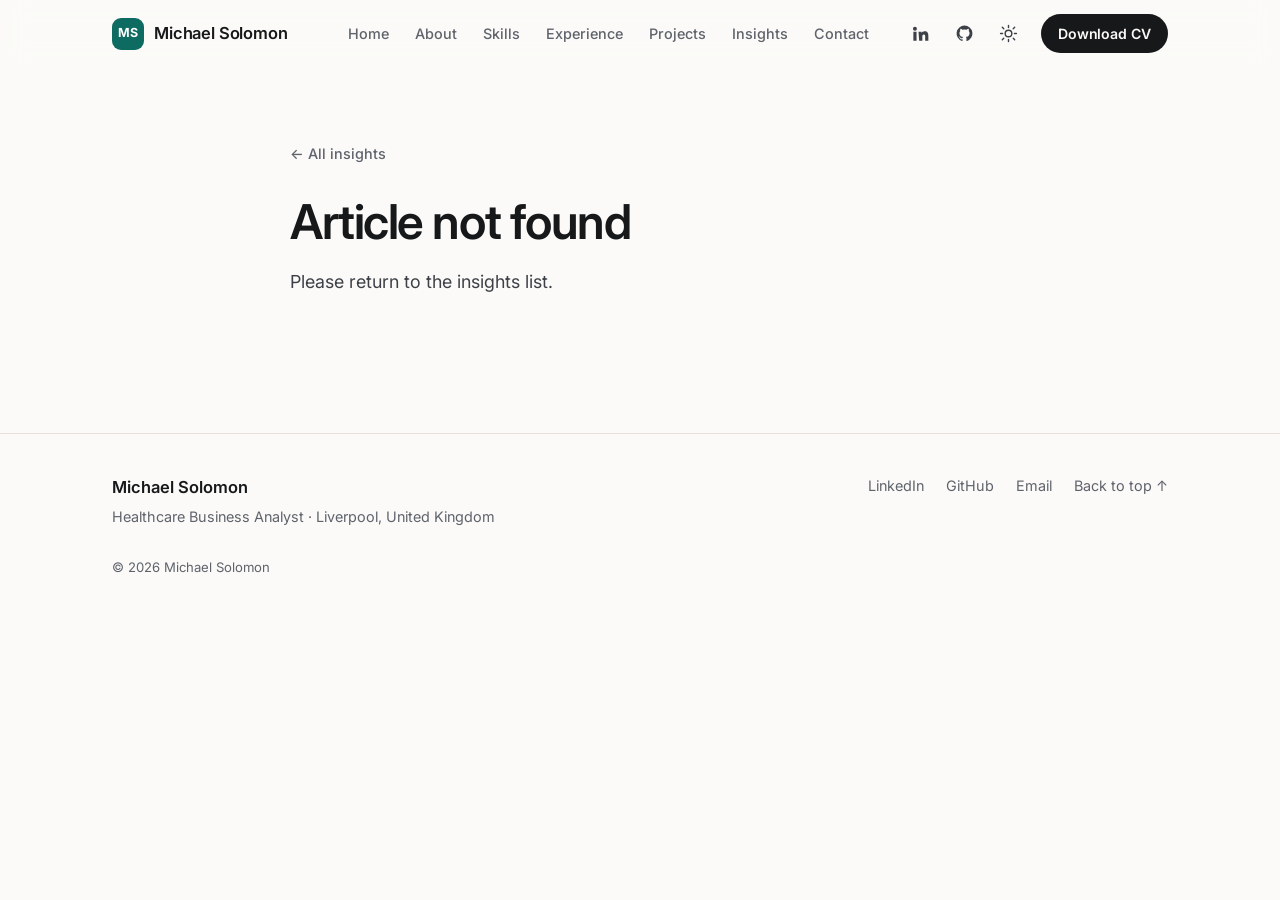
==== insights/article.html @ 5a377eea "Add files via upload" ====
<!DOCTYPE html>
<html lang="en-GB">
<head>
  <meta charset="UTF-8">
  <meta name="viewport" content="width=device-width, initial-scale=1">
  <title>Insights — Michael Solomon</title>
  <meta name="description" content="Healthcare business analysis insights by Michael Solomon.">
  <meta name="author" content="Michael Solomon">
  <link rel="icon" href="../favicon.ico" sizes="any">
  <link rel="icon" href="../assets/images/favicon.svg" type="image/svg+xml">
  <link rel="apple-touch-icon" href="../assets/images/apple-touch-icon.png">
  <meta name="theme-color" content="#fbfaf8" media="(prefers-color-scheme: light)">
  <meta name="theme-color" content="#0e1012" media="(prefers-color-scheme: dark)">
  <script>try{var t=localStorage.getItem('theme');if(t)document.documentElement.setAttribute('data-theme',t);}catch(e){}</script>
  <link rel="preconnect" href="https://fonts.googleapis.com">
  <link rel="preconnect" href="https://fonts.gstatic.com" crossorigin>
  <link href="https://fonts.googleapis.com/css2?family=Inter:wght@400;500;600;700&family=Instrument+Serif:ital@0;1&display=swap" rel="stylesheet">
  <link rel="stylesheet" href="../assets/css/style.css">
</head>
<body data-root="../" data-page="article">
  <a class="skip-link" href="#main">Skip to content</a>
  <header class="site-header" id="top">
    <div class="container nav-wrap">
      <a class="brand" href="../index.html" aria-label="Michael Solomon — home">
        <span class="brand-mark" aria-hidden="true">MS</span>
        <span class="brand-name" data-field="name">Michael Solomon</span>
      </a>

      <nav class="nav" id="site-nav" aria-label="Main">
        <ul class="nav-links">
          <li><a href="../index.html">Home</a></li>
          <li><a href="../index.html#about">About</a></li>
          <li><a href="../index.html#skills">Skills</a></li>
          <li><a href="../index.html#experience">Experience</a></li>
          <li><a href="../index.html#projects">Projects</a></li>
          <li><a href="../index.html#insights">Insights</a></li>
          <li><a href="../index.html#contact">Contact</a></li>
        </ul>
        <div class="nav-mobile-extra">
          <a class="btn btn-primary btn-block" data-href="resume" download>Download CV</a>
          <div class="social-row">
            <a data-href="linkedin" target="_blank" rel="noopener">LinkedIn</a>
            <a data-href="github" target="_blank" rel="noopener">GitHub</a>
          </div>
        </div>
      </nav>

      <div class="nav-actions">
        <a class="icon-btn hide-sm" data-href="linkedin" target="_blank" rel="noopener" aria-label="LinkedIn profile">
          <svg viewBox="0 0 24 24" aria-hidden="true"><path d="M4.98 3.5a2.5 2.5 0 1 1 0 5 2.5 2.5 0 0 1 0-5zM3 9.75h4V21H3zM9.5 9.75h3.8v1.6h.05c.53-1 1.84-2.05 3.78-2.05 4.04 0 4.79 2.66 4.79 6.12V21h-4v-5.02c0-1.2-.02-2.74-1.67-2.74-1.67 0-1.93 1.3-1.93 2.65V21h-4z"/></svg>
        </a>
        <a class="icon-btn hide-sm" data-href="github" target="_blank" rel="noopener" aria-label="GitHub profile">
          <svg viewBox="0 0 24 24" aria-hidden="true"><path d="M12 2a10 10 0 0 0-3.16 19.49c.5.09.68-.22.68-.48v-1.7c-2.78.6-3.37-1.34-3.37-1.34-.45-1.16-1.11-1.47-1.11-1.47-.91-.62.07-.6.07-.6 1 .07 1.53 1.03 1.53 1.03.9 1.52 2.34 1.08 2.91.83.09-.65.35-1.08.63-1.33-2.22-.25-4.55-1.11-4.55-4.94 0-1.09.39-1.98 1.03-2.68-.1-.25-.45-1.27.1-2.65 0 0 .84-.27 2.75 1.02a9.56 9.56 0 0 1 5 0c1.91-1.29 2.75-1.02 2.75-1.02.55 1.38.2 2.4.1 2.65.64.7 1.03 1.59 1.03 2.68 0 3.84-2.34 4.68-4.57 4.93.36.31.68.92.68 1.85v2.74c0 .27.18.58.69.48A10 10 0 0 0 12 2z"/></svg>
        </a>
        <button class="icon-btn" id="theme-toggle" type="button" aria-label="Switch colour theme">
          <svg class="i-sun" viewBox="0 0 24 24" aria-hidden="true"><circle cx="12" cy="12" r="4.2"/><path d="M12 2v2.5M12 19.5V22M4.2 4.2l1.8 1.8M18 18l1.8 1.8M2 12h2.5M19.5 12H22M4.2 19.8 6 18M18 6l1.8-1.8"/></svg>
          <svg class="i-moon" viewBox="0 0 24 24" aria-hidden="true"><path d="M20.5 14.5A8.5 8.5 0 0 1 9.5 3.5a8.5 8.5 0 1 0 11 11z"/></svg>
        </button>
        <a class="btn btn-primary btn-sm hide-sm" data-href="resume" download data-field="resumeButtonText">Download CV</a>
        <button class="icon-btn menu-btn" id="menu-toggle" type="button" aria-label="Open menu" aria-expanded="false" aria-controls="site-nav">
          <span></span><span></span>
        </button>
      </div>
    </div>
  </header>

  <main id="main">
    <div class="container"><article class="article" id="article"><p style="padding:80px 0">Loading article…</p></article></div>
  </main>

  <footer class="site-footer">
    <div class="container footer-wrap">
      <div>
        <p class="footer-name" data-field="name">Michael Solomon</p>
        <p class="footer-meta"><span data-field="footerTitle">Healthcare Business Analyst</span> · <span data-field="location"></span></p>
      </div>
      <ul class="footer-links">
        <li><a data-href="linkedin" target="_blank" rel="noopener">LinkedIn</a></li>
        <li><a data-href="github" target="_blank" rel="noopener">GitHub</a></li>
        <li><a data-href="emailLink">Email</a></li>
        <li><a href="#top">Back to top ↑</a></li>
      </ul>
    </div>
    <div class="container"><p class="copyright">© <span id="year">2026</span> <span data-field="name">Michael Solomon</span></p></div>
  </footer>

  <script src="../assets/js/data.js"></script>
  <script src="../assets/js/articles.js"></script>
  <script src="../assets/js/script.js"></script>
</body>
</html>
---- assets/css/style.css ----
/* ==========================================================================
   STYLES — Michael Solomon Portfolio
   --------------------------------------------------------------------------
   COLOURS:  edit the variables in ":root" (light) and the dark blocks below.
   FONTS:    edit --font-sans and --font-serif (and the Google Fonts link in
             each HTML file's <head>).
   ========================================================================== */

/* ---------------------------------------------------------------- TOKENS */
:root {
  --font-sans: "Inter", system-ui, -apple-system, "Segoe UI", Roboto, Arial, sans-serif;
  --font-serif: "Instrument Serif", Georgia, "Times New Roman", serif;

  --bg: #fbfaf8;
  --bg-alt: #f4f2ee;
  --surface: #ffffff;
  --surface-2: #f1efea;
  --text: #17181a;
  --text-2: #3d4046;
  --muted: #5f636b;
  --border: #e6e2db;
  --border-strong: #d4cfc6;
  --accent: #0e6b62;
  --accent-hover: #0a564f;
  --accent-soft: #e2efec;
  --accent-ink: #ffffff;
  --success: #1f7a4d;
  --danger: #b42318;
  --shadow-sm: 0 1px 2px rgba(20, 20, 20, .04), 0 1px 3px rgba(20, 20, 20, .04);
  --shadow-md: 0 8px 24px -10px rgba(20, 30, 30, .16);
  --img-filter: none;

  --radius: 14px;
  --radius-sm: 9px;
  --container: 1120px;
  --header-h: 68px;
  --ease: cubic-bezier(.2, .7, .2, 1);
  color-scheme: light;
}

@media (prefers-color-scheme: dark) {
  :root:not([data-theme="light"]) {
    --bg: #0e1012; --bg-alt: #121518; --surface: #16191c; --surface-2: #1c2024;
    --text: #ecebe8; --text-2: #c9c8c4; --muted: #9a9ea6;
    --border: #262a2f; --border-strong: #343940;
    --accent: #5fb8ac; --accent-hover: #7cc9be; --accent-soft: #15302d; --accent-ink: #0b1514;
    --success: #4fbf86; --danger: #f2877d;
    --shadow-sm: none; --shadow-md: 0 10px 30px -12px rgba(0, 0, 0, .6);
    --img-filter: brightness(.86) saturate(.9);
    color-scheme: dark;
  }
}
:root[data-theme="dark"] {
  --bg: #0e1012; --bg-alt: #121518; --surface: #16191c; --surface-2: #1c2024;
  --text: #ecebe8; --text-2: #c9c8c4; --muted: #9a9ea6;
  --border: #262a2f; --border-strong: #343940;
  --accent: #5fb8ac; --accent-hover: #7cc9be; --accent-soft: #15302d; --accent-ink: #0b1514;
  --success: #4fbf86; --danger: #f2877d;
  --shadow-sm: none; --shadow-md: 0 10px 30px -12px rgba(0, 0, 0, .6);
  --img-filter: brightness(.86) saturate(.9);
  color-scheme: dark;
}

/* ---------------------------------------------------------------- BASE */
*, *::before, *::after { box-sizing: border-box; }
html { scroll-behavior: smooth; scroll-padding-top: calc(var(--header-h) + 12px); -webkit-text-size-adjust: 100%; }
body {
  margin: 0; background: var(--bg); color: var(--text);
  font-family: var(--font-sans); font-size: 16.5px; line-height: 1.65;
  -webkit-font-smoothing: antialiased; text-rendering: optimizeLegibility;
  overflow-x: hidden;
  transition: background-color .3s var(--ease), color .3s var(--ease);
}
img, svg { display: block; max-width: 100%; }
a { color: inherit; text-decoration: none; }
p { margin: 0 0 1em; }
h1, h2, h3, h4 { margin: 0; line-height: 1.15; letter-spacing: -0.02em; font-weight: 600; }
ul, ol { margin: 0; padding: 0; list-style: none; }
button { font: inherit; color: inherit; }
::selection { background: var(--accent-soft); color: var(--text); }

:focus-visible { outline: 2px solid var(--accent); outline-offset: 3px; border-radius: 6px; }

.container { width: 100%; max-width: var(--container); margin-inline: auto; padding-inline: clamp(16px, 4vw, 32px); }
.skip-link { position: absolute; left: 12px; top: -60px; z-index: 200; background: var(--accent); color: var(--accent-ink); padding: 10px 16px; border-radius: 8px; font-weight: 600; transition: top .2s; }
.skip-link:focus { top: 12px; }
.noscript { text-align: center; padding: 16px; }

/* ---------------------------------------------------------------- BUTTONS */
.btn {
  display: inline-flex; align-items: center; justify-content: center; gap: 8px;
  min-height: 44px; padding: 10px 20px; border-radius: 999px;
  font-weight: 600; font-size: .95rem; letter-spacing: -0.005em;
  border: 1px solid transparent; cursor: pointer;
  transition: background-color .2s var(--ease), border-color .2s var(--ease), color .2s, transform .2s var(--ease);
}
.btn svg { width: 17px; height: 17px; fill: none; stroke: currentColor; stroke-width: 2; stroke-linecap: round; stroke-linejoin: round; }
.btn-primary { background: var(--text); color: var(--bg); }
.btn-primary:hover { background: var(--accent); color: var(--accent-ink); }
.btn-ghost { background: transparent; border-color: var(--border-strong); color: var(--text); }
.btn-ghost:hover { border-color: var(--text); }
.btn-sm { min-height: 38px; padding: 7px 16px; font-size: .88rem; }
.btn-block { width: 100%; }
.btn:active { transform: translateY(1px); }
.btn[aria-disabled="true"] { opacity: .55; pointer-events: none; }

.icon-btn {
  width: 40px; height: 40px; display: inline-grid; place-items: center;
  border-radius: 999px; border: 1px solid transparent; background: transparent; cursor: pointer; color: var(--text-2);
  transition: background-color .2s, color .2s, border-color .2s;
}
.icon-btn:hover { background: var(--surface-2); color: var(--text); }
.icon-btn svg { width: 19px; height: 19px; fill: currentColor; }
#theme-toggle svg { fill: none; stroke: currentColor; stroke-width: 1.8; stroke-linecap: round; }
.i-moon { display: none !important; }
:root[data-theme="dark"] .i-sun { display: none !important; }
:root[data-theme="dark"] .i-moon { display: block !important; }
@media (prefers-color-scheme: dark) {
  :root:not([data-theme="light"]) .i-sun { display: none !important; }
  :root:not([data-theme="light"]) .i-moon { display: block !important; }
}

/* ---------------------------------------------------------------- HEADER */
.site-header {
  position: sticky; top: 0; z-index: 100; height: var(--header-h);
  background: color-mix(in srgb, var(--bg) 82%, transparent);
  backdrop-filter: saturate(160%) blur(12px); -webkit-backdrop-filter: saturate(160%) blur(12px);
  border-bottom: 1px solid transparent;
  transition: border-color .3s, background-color .3s;
}
.site-header.scrolled { border-bottom-color: var(--border); }
.nav-wrap { height: 100%; display: flex; align-items: center; gap: 20px; }
.brand { display: inline-flex; align-items: center; gap: 10px; font-weight: 600; letter-spacing: -0.01em; flex-shrink: 0; }
.brand-mark {
  width: 32px; height: 32px; display: grid; place-items: center; border-radius: 9px;
  background: var(--accent); color: var(--accent-ink); font-size: .78rem; font-weight: 700; letter-spacing: .02em;
}
.nav { margin-left: auto; }
.nav-links { display: flex; gap: 2px; }
.nav-links a {
  display: block; padding: 7px 12px; border-radius: 999px; font-size: .9rem; color: var(--muted); font-weight: 500;
  transition: color .2s, background-color .2s;
}
.nav-links a:hover { color: var(--text); }
.nav-links a.active { color: var(--text); background: var(--surface-2); }
.nav-actions { display: flex; align-items: center; gap: 4px; }
.nav-actions .btn { margin-left: 8px; }
.nav-mobile-extra { display: none; }
.menu-btn { display: none; position: relative; }
.menu-btn span { position: absolute; left: 11px; right: 11px; height: 1.7px; background: currentColor; border-radius: 2px; transition: transform .25s var(--ease), top .25s var(--ease); }
.menu-btn span:first-child { top: 15px; }
.menu-btn span:last-child { top: 23px; }
.menu-open .menu-btn span:first-child { top: 19px; transform: rotate(45deg); }
.menu-open .menu-btn span:last-child { top: 19px; transform: rotate(-45deg); }

@media (max-width: 1040px) { .hide-sm { display: none !important; } }
@media (max-width: 900px) {
  .menu-btn { display: inline-grid; }
  .nav {
    position: fixed; inset: var(--header-h) 0 auto 0; margin: 0;
    background: var(--bg); border-bottom: 1px solid var(--border);
    padding: 12px clamp(16px, 4vw, 32px) 24px;
    max-height: calc(100dvh - var(--header-h)); overflow-y: auto;
    opacity: 0; visibility: hidden; transform: translateY(-8px);
    transition: opacity .25s var(--ease), transform .25s var(--ease), visibility .25s;
  }
  .menu-open .nav { opacity: 1; visibility: visible; transform: none; }
  .nav-links { flex-direction: column; gap: 0; }
  .nav-links a { padding: 13px 4px; font-size: 1.05rem; border-radius: 0; border-bottom: 1px solid var(--border); color: var(--text); }
  .nav-links a.active { background: none; color: var(--accent); }
  .nav-mobile-extra { display: block; margin-top: 20px; }
  .nav-mobile-extra .social-row { display: flex; gap: 20px; justify-content: center; margin-top: 16px; color: var(--muted); font-size: .95rem; }
  .nav-actions { margin-left: auto; }
  .nav { margin-left: 0; }
}
@media (max-width: 380px) { .brand-name { display: none; } }

/* ---------------------------------------------------------------- HERO */
.hero { padding: clamp(40px, 7vw, 88px) 0 clamp(40px, 6vw, 72px); }
.hero-grid { display: grid; grid-template-columns: 1.25fr .9fr; gap: clamp(32px, 6vw, 80px); align-items: center; }
.eyebrow {
  display: inline-flex; align-items: center; gap: 8px; margin-bottom: 22px;
  padding: 5px 12px 5px 10px; border: 1px solid var(--border); border-radius: 999px;
  font-size: .82rem; color: var(--muted); background: var(--surface);
}
.eyebrow .dot { width: 7px; height: 7px; border-radius: 50%; background: var(--accent); box-shadow: 0 0 0 3px var(--accent-soft); }
.hero-name { font-size: clamp(2.6rem, 6.4vw, 4.6rem); letter-spacing: -0.035em; font-weight: 600; line-height: 1.02; }
.hero-aka { margin: 10px 0 0; color: var(--muted); font-size: .92rem; }
.hero-title { margin: 18px 0 0; color: var(--text-2); font-weight: 500; font-size: clamp(1rem, 1.6vw, 1.12rem); max-width: 34em; }
.hero-tagline {
  margin: 26px 0 0; font-family: var(--font-serif); font-style: italic; font-weight: 400;
  font-size: clamp(1.75rem, 3.4vw, 2.5rem); line-height: 1.15; letter-spacing: -0.01em; color: var(--accent);
}
.hero-intro { margin: 16px 0 0; color: var(--muted); max-width: 34em; }
.hero-cta { display: flex; flex-wrap: wrap; gap: 12px; margin-top: 30px; }
.hero-links { display: flex; flex-wrap: wrap; gap: 6px 22px; margin-top: 26px; font-size: .9rem; color: var(--muted); }
.hero-links a { border-bottom: 1px solid transparent; transition: color .2s, border-color .2s; overflow-wrap: anywhere; }
.hero-links a:hover { color: var(--text); border-color: var(--border-strong); }

.hero-portrait { margin: 0; position: relative; }
.portrait-frame {
  aspect-ratio: 4 / 5; border-radius: 22px; overflow: hidden; background: var(--surface-2);
  border: 1px solid var(--border); box-shadow: var(--shadow-md);
}
.portrait-frame img { width: 100%; height: 100%; object-fit: cover; filter: var(--img-filter); }
.hero-stats {
  margin: -36px 16px 0; position: relative; display: grid; grid-template-columns: repeat(3, 1fr);
  background: var(--surface); border: 1px solid var(--border); border-radius: var(--radius); box-shadow: var(--shadow-md);
}
.hero-stats div { padding: 14px 12px; text-align: center; }
.hero-stats div + div { border-left: 1px solid var(--border); }
.hero-stats dt { font-size: 1.35rem; font-weight: 600; letter-spacing: -0.02em; }
.hero-stats dd { margin: 2px 0 0; font-size: .74rem; color: var(--muted); line-height: 1.3; }

.highlights {
  margin-top: clamp(48px, 7vw, 80px); display: grid; grid-template-columns: repeat(3, 1fr);
  border-top: 1px solid var(--border); border-left: 1px solid var(--border);
}
.highlights li {
  display: flex; align-items: center; gap: 12px; padding: 16px 18px; font-size: .92rem; font-weight: 500; color: var(--text-2);
  border-right: 1px solid var(--border); border-bottom: 1px solid var(--border);
}
.highlights svg { width: 20px; height: 20px; flex-shrink: 0; color: var(--accent); fill: none; stroke: currentColor; stroke-width: 2; stroke-linecap: round; stroke-linejoin: round; }

@media (max-width: 900px) {
  .hero-grid { grid-template-columns: 1fr; }
  .hero-portrait { max-width: 380px; width: 100%; margin-inline: auto; order: -1; }
  .highlights { grid-template-columns: repeat(2, 1fr); }
}
@media (max-width: 560px) {
  .highlights { grid-template-columns: 1fr; }
  .hero-cta .btn { flex: 1 1 auto; }
  .hero-stats { margin-inline: 8px; }
}

/* ---------------------------------------------------------------- SECTIONS */
.section { padding: clamp(64px, 9vw, 112px) 0; }
.section-alt { background: var(--bg-alt); border-block: 1px solid var(--border); }
.section-head { max-width: 720px; margin-bottom: clamp(32px, 5vw, 52px); }
.section-label { margin: 0 0 12px; font-size: .78rem; font-weight: 600; letter-spacing: .1em; text-transform: uppercase; color: var(--accent); }
.section-head h2, .contact-copy h2 { font-size: clamp(1.8rem, 3.6vw, 2.6rem); letter-spacing: -0.03em; }
.section-sub { margin: 14px 0 0; color: var(--muted); font-size: 1.02rem; max-width: 40em; }
.sub-title { font-size: 1.1rem; margin-bottom: 18px; }
.center-row { display: flex; justify-content: center; margin-top: 36px; }

.chip {
  display: inline-flex; align-items: center; gap: 6px; padding: 4px 11px; border-radius: 999px;
  font-size: .8rem; font-weight: 500; line-height: 1.5; color: var(--text-2);
  background: var(--surface); border: 1px solid var(--border);
}
.chip-soft { background: var(--surface-2); border-color: transparent; }
.chip .tag { font-size: .68rem; text-transform: uppercase; letter-spacing: .06em; color: var(--accent); font-weight: 600; }
.chips { display: flex; flex-wrap: wrap; gap: 7px; }

.card {
  background: var(--surface); border: 1px solid var(--border); border-radius: var(--radius);
  transition: border-color .25s var(--ease), box-shadow .25s var(--ease), transform .25s var(--ease);
}

/* ---------------------------------------------------------------- ABOUT */
.about-grid { display: grid; grid-template-columns: 1.3fr 1fr; gap: clamp(32px, 6vw, 72px); align-items: start; }
.about-copy .lead { font-size: 1.15rem; color: var(--text); line-height: 1.6; }
.about-copy p { color: var(--text-2); }
.pillars { display: grid; gap: 14px; }
.pillars li { padding: 22px 22px 20px; }
.pillars .num { font-size: .75rem; font-weight: 600; color: var(--accent); letter-spacing: .08em; }
.pillars h3 { font-size: 1.05rem; margin: 6px 0 6px; }
.pillars p { margin: 0; color: var(--muted); font-size: .94rem; }
@media (max-width: 860px) { .about-grid { grid-template-columns: 1fr; } }

/* ---------------------------------------------------------------- SKILLS */
.competency-grid { display: grid; grid-template-columns: repeat(6, 1fr); gap: 16px; }
.competency { padding: 24px; grid-column: span 2; }
.competency:nth-child(1) { grid-column: span 3; }
.competency:nth-child(2) { grid-column: span 3; }
.competency-head { display: flex; align-items: center; gap: 12px; margin-bottom: 16px; }
.competency-icon { width: 36px; height: 36px; border-radius: 10px; display: grid; place-items: center; background: var(--accent-soft); color: var(--accent); }
.competency-icon svg { width: 19px; height: 19px; fill: none; stroke: currentColor; stroke-width: 1.8; stroke-linecap: round; stroke-linejoin: round; }
.competency h3 { font-size: 1.02rem; }
.competency .count { margin-left: auto; font-size: .78rem; color: var(--muted); }
@media (max-width: 980px) { .competency, .competency:nth-child(1), .competency:nth-child(2) { grid-column: span 3; } }
@media (max-width: 640px) { .competency-grid { grid-template-columns: 1fr; } .competency, .competency:nth-child(1), .competency:nth-child(2) { grid-column: auto; } }

.matrix-wrap { margin-top: 48px; }
.matrix { display: grid; grid-template-columns: repeat(4, 1fr); border: 1px solid var(--border); border-radius: var(--radius); overflow: hidden; background: var(--surface); }
.matrix-col { padding: 22px 22px 24px; }
.matrix-col + .matrix-col { border-left: 1px solid var(--border); }
.matrix-col h4 { font-size: .78rem; text-transform: uppercase; letter-spacing: .09em; color: var(--accent); margin-bottom: 14px; }
.matrix-col li { padding: 7px 0; border-top: 1px dashed var(--border); font-size: .93rem; color: var(--text-2); display: flex; gap: 10px; align-items: baseline; }
.matrix-col li:first-child { border-top: 0; }
.matrix-col li::before { content: ""; width: 5px; height: 5px; border-radius: 50%; background: var(--accent); flex-shrink: 0; transform: translateY(-2px); }
@media (max-width: 860px) {
  .matrix { grid-template-columns: repeat(2, 1fr); }
  .matrix-col:nth-child(3) { border-left: 0; }
  .matrix-col:nth-child(n+3) { border-top: 1px solid var(--border); }
}
@media (max-width: 520px) {
  .matrix { grid-template-columns: 1fr; }
  .matrix-col + .matrix-col { border-left: 0; border-top: 1px solid var(--border); }
}

/* ---------------------------------------------------------------- EXPERIENCE */
.journey { display: flex; flex-wrap: wrap; gap: 8px; margin-bottom: 44px; counter-reset: j; }
.journey li { display: flex; align-items: center; gap: 8px; font-size: .88rem; font-weight: 500; color: var(--text-2); }
.journey li span { padding: 7px 14px; border-radius: 999px; background: var(--surface); border: 1px solid var(--border); }
.journey li:last-child span { background: var(--accent-soft); border-color: transparent; color: var(--accent); }
.journey li + li::before { content: "→"; color: var(--muted); }

.timeline { position: relative; display: grid; gap: 18px; }
.timeline::before { content: ""; position: absolute; left: 7px; top: 10px; bottom: 10px; width: 1px; background: var(--border-strong); }
.tl-item { position: relative; padding-left: 40px; }
.tl-dot { position: absolute; left: 0; top: 28px; width: 15px; height: 15px; border-radius: 50%; background: var(--bg); border: 2px solid var(--accent); }
.tl-item:first-child .tl-dot { background: var(--accent); }
.tl-card { padding: 26px 28px; }
.tl-card:hover { border-color: var(--border-strong); box-shadow: var(--shadow-md); }
.tl-top { display: flex; flex-wrap: wrap; justify-content: space-between; gap: 6px 20px; align-items: baseline; }
.tl-role { font-size: 1.12rem; }
.tl-company { margin: 4px 0 0; color: var(--accent); font-weight: 500; font-size: .95rem; }
.tl-date { font-size: .84rem; color: var(--muted); white-space: nowrap; }
.tl-summary { margin: 14px 0 0; color: var(--text-2); }
.tl-list-title { margin: 16px 0 6px; font-size: .78rem; text-transform: uppercase; letter-spacing: .08em; color: var(--muted); font-weight: 600; }
.tl-list { display: grid; gap: 6px; margin-top: 14px; }
.tl-list-title + .tl-list { margin-top: 0; }
.tl-list li { position: relative; padding-left: 18px; color: var(--text-2); font-size: .95rem; }
.tl-list li::before { content: ""; position: absolute; left: 2px; top: .7em; width: 6px; height: 1.5px; background: var(--accent); }
.tl-card .chips { margin-top: 18px; }
.tl-toggle { margin-top: 10px; background: none; border: 0; padding: 4px 0; color: var(--accent); font-weight: 600; font-size: .88rem; cursor: pointer; }
.tl-list li.is-extra { display: none; }
.tl-card.expanded .tl-list li.is-extra { display: list-item; list-style: none; }
@media (max-width: 560px) { .tl-card { padding: 20px; } .tl-item { padding-left: 30px; } }

/* ---------------------------------------------------------------- PROJECTS */
.project-grid { display: grid; grid-template-columns: repeat(3, 1fr); gap: 20px; }
.project-card { display: flex; flex-direction: column; overflow: hidden; }
.project-card:hover { transform: translateY(-4px); box-shadow: var(--shadow-md); border-color: var(--border-strong); }
.project-thumb { aspect-ratio: 16 / 10; overflow: hidden; background: var(--surface-2); border-bottom: 1px solid var(--border); }
.project-thumb img { width: 100%; height: 100%; object-fit: cover; filter: var(--img-filter); transition: transform .5s var(--ease); }
.project-card:hover .project-thumb img { transform: scale(1.035); }
.project-body { padding: 22px 22px 24px; display: flex; flex-direction: column; flex: 1; }
.project-meta { display: flex; flex-wrap: wrap; align-items: center; gap: 8px; margin-bottom: 12px; }
.project-cat { font-size: .74rem; font-weight: 600; letter-spacing: .08em; text-transform: uppercase; color: var(--accent); }
.project-num { margin-left: auto; font-size: .78rem; color: var(--muted); font-variant-numeric: tabular-nums; }
.project-card h3 { font-size: 1.1rem; line-height: 1.3; }
.project-card h3 a::after { content: ""; position: absolute; inset: 0; }
.project-card { position: relative; }
.project-desc { margin: 10px 0 16px; color: var(--muted); font-size: .93rem; }
.project-sub { font-size: .72rem; text-transform: uppercase; letter-spacing: .08em; font-weight: 600; color: var(--muted); margin: 0 0 8px; }
.project-card .chips { margin-bottom: 20px; }
.project-link { margin-top: auto; display: inline-flex; align-items: center; gap: 6px; font-weight: 600; font-size: .9rem; color: var(--text); }
.project-link svg { width: 16px; height: 16px; fill: none; stroke: currentColor; stroke-width: 2; transition: transform .25s var(--ease); }
.project-card:hover .project-link { color: var(--accent); }
.project-card:hover .project-link svg { transform: translateX(3px); }
.project-context { font-size: .78rem; color: var(--muted); }
@media (max-width: 980px) { .project-grid { grid-template-columns: repeat(2, 1fr); } }
@media (max-width: 620px) { .project-grid { grid-template-columns: 1fr; } }

/* ---------------------------------------------------------------- ARTEFACTS */
.artefact-grid { display: grid; grid-template-columns: repeat(3, 1fr); gap: 16px; }
.artefact { padding: 22px; display: flex; flex-direction: column; gap: 10px; }
.artefact:hover { border-color: var(--border-strong); }
.artefact-top { display: flex; align-items: center; gap: 12px; }
.artefact-icon { width: 40px; height: 46px; border-radius: 7px; border: 1.5px solid var(--border-strong); position: relative; display: grid; place-items: end center; padding-bottom: 6px; font-size: .58rem; font-weight: 700; color: var(--accent); letter-spacing: .04em; flex-shrink: 0; }
.artefact-icon::before { content: ""; position: absolute; top: -1.5px; right: -1.5px; width: 12px; height: 12px; background: var(--bg); border-left: 1.5px solid var(--border-strong); border-bottom: 1.5px solid var(--border-strong); border-bottom-left-radius: 4px; }
.section-alt .artefact-icon::before { background: var(--bg-alt); }
.artefact .artefact-icon::before { background: var(--surface); }
.artefact h3 { font-size: 1rem; }
.artefact .n { font-size: .74rem; color: var(--muted); font-weight: 500; }
.artefact p { margin: 0; color: var(--muted); font-size: .9rem; flex: 1; }
.artefact .btn { align-self: flex-start; margin-top: 6px; }
.soon { display: inline-flex; align-self: flex-start; margin-top: 6px; font-size: .8rem; font-weight: 600; color: var(--muted); padding: 7px 14px; border: 1px dashed var(--border-strong); border-radius: 999px; }
@media (max-width: 900px) { .artefact-grid { grid-template-columns: repeat(2, 1fr); } }
@media (max-width: 560px) { .artefact-grid { grid-template-columns: 1fr; } }

/* ---------------------------------------------------------------- APPROACH */
.approach { display: grid; grid-template-columns: repeat(5, 1fr); gap: 0; border: 1px solid var(--border); border-radius: var(--radius); background: var(--surface); overflow: hidden; }
.approach li { padding: 28px 22px 30px; position: relative; }
.approach li + li { border-left: 1px solid var(--border); }
.approach .q { display: inline-grid; place-items: center; width: 34px; height: 34px; border-radius: 50%; background: var(--accent-soft); color: var(--accent); font-weight: 700; font-size: .85rem; }
.approach h3 { font-size: 1.15rem; margin: 18px 0 6px; }
.approach p { margin: 0; color: var(--muted); font-size: .93rem; }
.approach li:not(:last-child)::after {
  content: ""; position: absolute; right: -6px; top: 40px; width: 11px; height: 11px; z-index: 1;
  background: var(--surface); border-top: 1px solid var(--border); border-right: 1px solid var(--border); transform: rotate(45deg);
}
@media (max-width: 900px) {
  .approach { grid-template-columns: 1fr; }
  .approach li { display: grid; grid-template-columns: 34px 1fr; column-gap: 18px; padding: 22px; }
  .approach li + li { border-left: 0; border-top: 1px solid var(--border); }
  .approach h3 { margin: 4px 0 4px; grid-column: 2; }
  .approach p { grid-column: 2; }
  .approach .q { grid-row: span 2; }
  .approach li:not(:last-child)::after { right: auto; left: 36px; top: auto; bottom: -6px; transform: rotate(135deg); }
}

/* ---------------------------------------------------------------- INSIGHTS */
.filter-bar { display: flex; flex-wrap: wrap; gap: 8px; margin-bottom: 28px; }
.filter-btn { padding: 7px 15px; border-radius: 999px; border: 1px solid var(--border); background: var(--surface); font-size: .86rem; font-weight: 500; color: var(--muted); cursor: pointer; transition: all .2s; min-height: 38px; }
.filter-btn:hover { color: var(--text); border-color: var(--border-strong); }
.filter-btn[aria-pressed="true"] { background: var(--text); color: var(--bg); border-color: var(--text); }
.insight-grid { display: grid; grid-template-columns: repeat(3, 1fr); gap: 16px; }
.insight { position: relative; padding: 24px; display: flex; flex-direction: column; }
.insight:hover { border-color: var(--border-strong); box-shadow: var(--shadow-md); transform: translateY(-3px); }
.insight .meta { display: flex; justify-content: space-between; gap: 10px; font-size: .76rem; color: var(--muted); margin-bottom: 14px; }
.insight .meta span:last-child { white-space: nowrap; }
.insight .cat { color: var(--accent); font-weight: 600; text-transform: uppercase; letter-spacing: .07em; }
.insight h3 { font-size: 1.08rem; line-height: 1.32; }
.insight h3 a::after { content: ""; position: absolute; inset: 0; }
.insight p { margin: 10px 0 18px; color: var(--muted); font-size: .92rem; flex: 1; }
.insight .read { font-size: .86rem; font-weight: 600; display: inline-flex; gap: 6px; align-items: center; }
.insight:hover .read { color: var(--accent); }
.insight[hidden] { display: none; }
@media (max-width: 980px) { .insight-grid { grid-template-columns: repeat(2, 1fr); } }
@media (max-width: 620px) { .insight-grid { grid-template-columns: 1fr; } }

/* ---------------------------------------------------------------- LEARNING */
.learning-grid { display: grid; grid-template-columns: 1.6fr 1fr; gap: 24px; align-items: start; }
.edu { padding: 24px; margin-bottom: 16px; display: flex; gap: 18px; align-items: flex-start; }
.edu-icon { width: 44px; height: 44px; flex-shrink: 0; border-radius: 12px; display: grid; place-items: center; background: var(--accent-soft); color: var(--accent); }
.edu-icon svg { width: 22px; height: 22px; fill: none; stroke: currentColor; stroke-width: 1.8; stroke-linecap: round; stroke-linejoin: round; }
.edu .label { font-size: .74rem; text-transform: uppercase; letter-spacing: .08em; color: var(--muted); font-weight: 600; margin: 0 0 4px; }
.edu h3 { font-size: 1.08rem; }
.edu p { margin: 4px 0 0; color: var(--muted); font-size: .93rem; }
.learning-groups { display: grid; grid-template-columns: repeat(2, 1fr); gap: 16px; }
.learn-group { padding: 22px; }
.learn-group h3 { font-size: .8rem; text-transform: uppercase; letter-spacing: .08em; color: var(--accent); margin-bottom: 12px; }
.learn-group li { padding: 8px 0; border-top: 1px solid var(--border); font-size: .93rem; color: var(--text-2); display: flex; justify-content: space-between; gap: 10px; }
.learn-group li:first-of-type { border-top: 0; padding-top: 0; }
.learn-group .note { font-size: .74rem; color: var(--accent); font-weight: 600; white-space: nowrap; }
.roadmap { position: sticky; top: calc(var(--header-h) + 20px); padding: 26px; background: var(--text); color: var(--bg); border-radius: var(--radius); }
.roadmap .section-label { color: color-mix(in srgb, var(--bg) 70%, transparent); }
.roadmap h3 { font-size: 1.4rem; margin-bottom: 16px; }
.roadmap li { display: flex; gap: 14px; align-items: flex-start; padding: 12px 0; border-top: 1px solid color-mix(in srgb, var(--bg) 18%, transparent); font-size: .95rem; }
.roadmap li span { font-size: .78rem; opacity: .6; font-variant-numeric: tabular-nums; padding-top: 2px; }
@media (max-width: 900px) { .learning-grid { grid-template-columns: 1fr; } .roadmap { position: static; } }
@media (max-width: 600px) { .learning-groups { grid-template-columns: 1fr; } }

/* ---------------------------------------------------------------- CONTACT */
.contact-grid { display: grid; grid-template-columns: 1fr 1.15fr; gap: clamp(32px, 6vw, 72px); align-items: start; }
.contact-list { margin-top: 30px; display: grid; gap: 4px; }
.contact-list a, .contact-list div { display: flex; align-items: center; gap: 14px; padding: 12px 0; border-bottom: 1px solid var(--border); color: var(--text-2); }
.contact-list a:hover { color: var(--accent); }
.contact-list svg { width: 18px; height: 18px; flex-shrink: 0; fill: none; stroke: var(--accent); stroke-width: 1.8; stroke-linecap: round; stroke-linejoin: round; }
.contact-list .v { overflow-wrap: anywhere; }
.contact-list small { display: block; font-size: .74rem; color: var(--muted); text-transform: uppercase; letter-spacing: .07em; }

.contact-form { padding: clamp(22px, 4vw, 34px); background: var(--surface); border: 1px solid var(--border); border-radius: var(--radius); box-shadow: var(--shadow-sm); }
.field-row { display: grid; grid-template-columns: 1fr 1fr; gap: 0 16px; }
.field { margin-bottom: 16px; }
.field label { display: block; font-size: .86rem; font-weight: 600; margin-bottom: 6px; }
.field input, .field textarea {
  width: 100%; padding: 12px 14px; border-radius: var(--radius-sm); border: 1px solid var(--border-strong);
  background: var(--bg); color: var(--text); font: inherit; font-size: 1rem;
  transition: border-color .2s, box-shadow .2s;
}
.field textarea { resize: vertical; min-height: 130px; }
.field input:focus, .field textarea:focus { outline: none; border-color: var(--accent); box-shadow: 0 0 0 3px var(--accent-soft); }
.field.invalid input, .field.invalid textarea { border-color: var(--danger); }
.field-error { margin: 6px 0 0; font-size: .82rem; color: var(--danger); min-height: 0; }
.field-error:empty { display: none; }
.hp { position: absolute !important; left: -9999px !important; width: 1px; height: 1px; opacity: 0; }
.btn-submit { width: 100%; margin-top: 4px; position: relative; }
.btn-submit .spinner { display: none; width: 16px; height: 16px; border-radius: 50%; border: 2px solid currentColor; border-right-color: transparent; animation: spin .7s linear infinite; }
.btn-submit.loading .spinner { display: inline-block; }
.btn-submit.loading { pointer-events: none; opacity: .8; }
@keyframes spin { to { transform: rotate(360deg); } }
.form-status { margin: 14px 0 0; font-size: .92rem; padding: 0; border-radius: var(--radius-sm); }
.form-status:empty { display: none; }
.form-status.success { color: var(--success); background: color-mix(in srgb, var(--success) 10%, transparent); padding: 12px 14px; }
.form-status.error { color: var(--danger); background: color-mix(in srgb, var(--danger) 9%, transparent); padding: 12px 14px; }
@media (max-width: 860px) { .contact-grid { grid-template-columns: 1fr; } }
@media (max-width: 520px) { .field-row { grid-template-columns: 1fr; } }

/* ---------------------------------------------------------------- FOOTER */
.site-footer { border-top: 1px solid var(--border); padding: 40px 0 28px; }
.footer-wrap { display: flex; flex-wrap: wrap; justify-content: space-between; gap: 20px; align-items: flex-start; }
.footer-name { font-weight: 600; margin: 0; }
.footer-meta { margin: 4px 0 0; color: var(--muted); font-size: .9rem; }
.footer-links { display: flex; flex-wrap: wrap; gap: 6px 22px; font-size: .9rem; color: var(--muted); }
.footer-links a:hover { color: var(--text); }
.copyright { margin: 28px 0 0; font-size: .82rem; color: var(--muted); }

/* ---------------------------------------------------------------- SUBPAGES (case study + article) */
.page-hero { padding: clamp(36px, 6vw, 72px) 0 clamp(28px, 4vw, 40px); }
.back-link { display: inline-flex; align-items: center; gap: 6px; font-size: .9rem; color: var(--muted); margin-bottom: 28px; font-weight: 500; }
.back-link:hover { color: var(--text); }
.page-hero h1 { font-size: clamp(1.9rem, 4.4vw, 3rem); letter-spacing: -0.03em; max-width: 22em; }
.page-hero .lead { margin: 18px 0 0; font-size: 1.12rem; color: var(--text-2); max-width: 40em; }
.page-meta { display: flex; flex-wrap: wrap; gap: 8px; margin-bottom: 18px; }
.cs-cover { aspect-ratio: 16 / 7; border-radius: var(--radius); overflow: hidden; border: 1px solid var(--border); background: var(--surface-2); }
.cs-cover img { width: 100%; height: 100%; object-fit: cover; filter: var(--img-filter); }
.cs-layout { display: grid; grid-template-columns: 1fr 300px; gap: clamp(32px, 5vw, 64px); align-items: start; padding: clamp(36px, 5vw, 56px) 0 clamp(64px, 8vw, 96px); }
.cs-facts { position: sticky; top: calc(var(--header-h) + 20px); padding: 22px; }
.cs-facts dl { margin: 0; display: grid; gap: 16px; }
.cs-facts dt { font-size: .74rem; text-transform: uppercase; letter-spacing: .08em; color: var(--muted); font-weight: 600; margin-bottom: 6px; }
.cs-facts dd { margin: 0; font-size: .95rem; color: var(--text-2); }
.cs-facts .btn { margin-top: 18px; width: 100%; }
.cs-flow { counter-reset: step; display: grid; gap: 0; }
.cs-step { position: relative; padding: 0 0 34px 54px; }
.cs-step::before { counter-increment: step; content: counter(step, decimal-leading-zero); position: absolute; left: 0; top: 0; width: 36px; height: 36px; border-radius: 50%; display: grid; place-items: center; font-size: .78rem; font-weight: 700; background: var(--accent-soft); color: var(--accent); }
.cs-step::after { content: ""; position: absolute; left: 17.5px; top: 44px; bottom: 8px; width: 1px; background: var(--border-strong); }
.cs-step:last-child::after { display: none; }
.cs-step h2 { font-size: 1.25rem; padding-top: 5px; margin-bottom: 10px; }
.cs-step p, .cs-step li { color: var(--text-2); }
.cs-step ul { display: grid; gap: 8px; }
.cs-step li { position: relative; padding-left: 18px; }
.cs-step li::before { content: ""; position: absolute; left: 2px; top: .72em; width: 6px; height: 1.5px; background: var(--accent); }
.notice { padding: 22px 24px; border: 1px dashed var(--border-strong); border-radius: var(--radius); background: var(--surface); color: var(--text-2); }
.notice h2 { font-size: 1.1rem; margin-bottom: 8px; }
.notice p { margin: 0; color: var(--muted); }
.cs-skill-block { margin-bottom: 36px; }
.cs-skill-block h2 { font-size: 1.25rem; margin-bottom: 14px; }
.cs-nav { display: grid; grid-template-columns: 1fr 1fr; gap: 16px; padding-bottom: clamp(64px, 8vw, 96px); }
.cs-nav a { padding: 20px 22px; }
.cs-nav a:hover { border-color: var(--border-strong); }
.cs-nav small { display: block; color: var(--muted); font-size: .78rem; margin-bottom: 4px; }
.cs-nav strong { font-weight: 600; font-size: .98rem; }
.cs-nav .next { text-align: right; }
@media (max-width: 900px) { .cs-layout { grid-template-columns: 1fr; } .cs-facts { position: static; order: -1; } }
@media (max-width: 560px) { .cs-nav { grid-template-columns: 1fr; } .cs-nav .next { text-align: left; } }

.article { max-width: 700px; margin-inline: auto; padding-bottom: clamp(64px, 8vw, 96px); }
.article-body { font-size: 1.07rem; line-height: 1.78; color: var(--text-2); }
.article-body p { margin: 0 0 1.25em; }
.article-body h2 { font-size: 1.35rem; color: var(--text); margin: 2em 0 .6em; }
.article-body ul { margin: 0 0 1.4em; display: grid; gap: 8px; }
.article-body li { position: relative; padding-left: 22px; }
.article-body li::before { content: ""; position: absolute; left: 4px; top: .78em; width: 7px; height: 1.5px; background: var(--accent); }
.article-body blockquote { margin: 1.8em 0; padding: 4px 0 4px 22px; border-left: 2px solid var(--accent); font-family: var(--font-serif); font-style: italic; font-size: 1.6rem; line-height: 1.3; color: var(--text); }
.article-footer { margin-top: 48px; padding-top: 28px; border-top: 1px solid var(--border); display: flex; flex-wrap: wrap; gap: 12px; justify-content: space-between; align-items: center; }
.article .page-hero h1 { max-width: none; }
.article-related { margin-top: 56px; }
.article-related h2 { font-size: 1.1rem; margin-bottom: 16px; }
.article-related .insight-grid { grid-template-columns: 1fr 1fr; }
@media (max-width: 620px) { .article-related .insight-grid { grid-template-columns: 1fr; } }

/* ---------------------------------------------------------------- MOTION */
.reveal { opacity: 0; transform: translateY(14px); transition: opacity .7s var(--ease), transform .7s var(--ease); }
.reveal.is-visible { opacity: 1; transform: none; }
.no-js .reveal, .no-observer .reveal { opacity: 1; transform: none; }

@media (prefers-reduced-motion: reduce) {
  html { scroll-behavior: auto; }
  *, *::before, *::after { animation-duration: .001ms !important; animation-iteration-count: 1 !important; transition-duration: .001ms !important; }
  .reveal { opacity: 1; transform: none; }
}

@media print {
  .site-header, .contact-form, .filter-bar, #insights-more, .hero-cta { display: none !important; }
  .reveal { opacity: 1 !important; transform: none !important; }
  body { background: #fff; color: #000; }
}
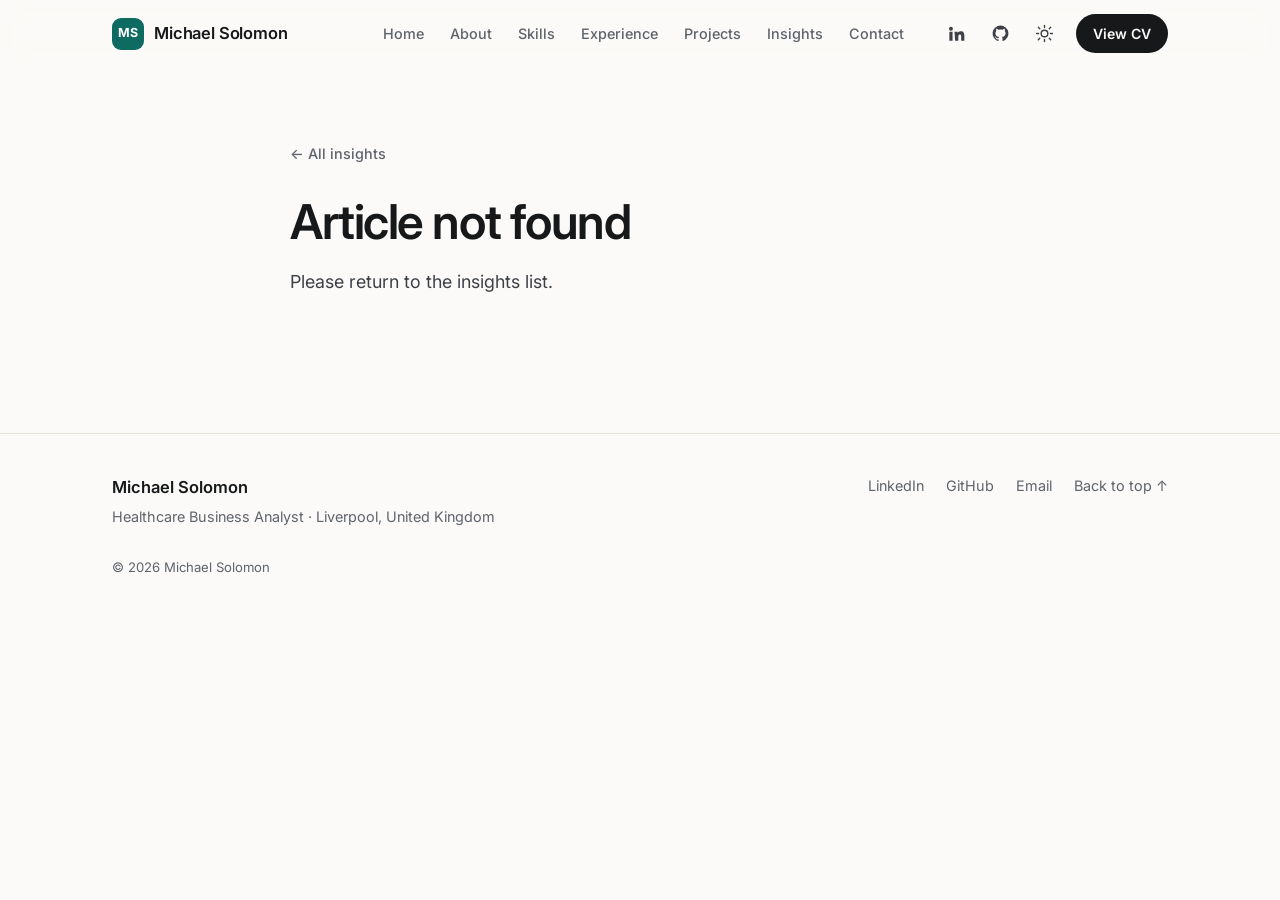
==== commit a2c8cac4: "Update hero: animated name, typewriter, spinning photo ring, skills marquee; View CV; stats under ph" ====
--- a/insights/article.html
+++ b/insights/article.html
@@ -15,7 +15,7 @@
   <link rel="preconnect" href="https://fonts.googleapis.com">
   <link rel="preconnect" href="https://fonts.gstatic.com" crossorigin>
   <link href="https://fonts.googleapis.com/css2?family=Inter:wght@400;500;600;700&family=Instrument+Serif:ital@0;1&display=swap" rel="stylesheet">
-  <link rel="stylesheet" href="../assets/css/style.css">
+  <link rel="stylesheet" href="../assets/css/style.css?v=20261024b">
 </head>
 <body data-root="../" data-page="article">
   <a class="skip-link" href="#main">Skip to content</a>
@@ -37,7 +37,7 @@
           <li><a href="../index.html#contact">Contact</a></li>
         </ul>
         <div class="nav-mobile-extra">
-          <a class="btn btn-primary btn-block" data-href="resume" download>Download CV</a>
+          <a class="btn btn-primary btn-block" data-href="resume" target="_blank" rel="noopener" data-field="resumeButtonText">View CV</a>
           <div class="social-row">
             <a data-href="linkedin" target="_blank" rel="noopener">LinkedIn</a>
             <a data-href="github" target="_blank" rel="noopener">GitHub</a>
@@ -56,7 +56,7 @@
           <svg class="i-sun" viewBox="0 0 24 24" aria-hidden="true"><circle cx="12" cy="12" r="4.2"/><path d="M12 2v2.5M12 19.5V22M4.2 4.2l1.8 1.8M18 18l1.8 1.8M2 12h2.5M19.5 12H22M4.2 19.8 6 18M18 6l1.8-1.8"/></svg>
           <svg class="i-moon" viewBox="0 0 24 24" aria-hidden="true"><path d="M20.5 14.5A8.5 8.5 0 0 1 9.5 3.5a8.5 8.5 0 1 0 11 11z"/></svg>
         </button>
-        <a class="btn btn-primary btn-sm hide-sm" data-href="resume" download data-field="resumeButtonText">Download CV</a>
+        <a class="btn btn-primary btn-sm hide-sm" data-href="resume" target="_blank" rel="noopener" data-field="resumeButtonText">View CV</a>
         <button class="icon-btn menu-btn" id="menu-toggle" type="button" aria-label="Open menu" aria-expanded="false" aria-controls="site-nav">
           <span></span><span></span>
         </button>
@@ -84,8 +84,8 @@
     <div class="container"><p class="copyright">© <span id="year">2026</span> <span data-field="name">Michael Solomon</span></p></div>
   </footer>
 
-  <script src="../assets/js/data.js"></script>
-  <script src="../assets/js/articles.js"></script>
-  <script src="../assets/js/script.js"></script>
+  <script src="../assets/js/data.js?v=20261024b"></script>
+  <script src="../assets/js/articles.js?v=20261024b"></script>
+  <script src="../assets/js/script.js?v=20261024b"></script>
 </body>
 </html>
--- a/assets/css/style.css
+++ b/assets/css/style.css
@@ -23,6 +23,8 @@
   --accent: #0e6b62;
   --accent-hover: #0a564f;
   --accent-soft: #e2efec;
+  --accent2: #2f6fb3;
+  --accent3: #7c5cd6;
   --accent-ink: #ffffff;
   --success: #1f7a4d;
   --danger: #b42318;
@@ -43,7 +45,7 @@
     --bg: #0e1012; --bg-alt: #121518; --surface: #16191c; --surface-2: #1c2024;
     --text: #ecebe8; --text-2: #c9c8c4; --muted: #9a9ea6;
     --border: #262a2f; --border-strong: #343940;
-    --accent: #5fb8ac; --accent-hover: #7cc9be; --accent-soft: #15302d; --accent-ink: #0b1514;
+    --accent: #5fb8ac; --accent2: #7ba7e0; --accent3: #a48af0; --accent-hover: #7cc9be; --accent-soft: #15302d; --accent-ink: #0b1514;
     --success: #4fbf86; --danger: #f2877d;
     --shadow-sm: none; --shadow-md: 0 10px 30px -12px rgba(0, 0, 0, .6);
     --img-filter: brightness(.86) saturate(.9);
@@ -54,7 +56,7 @@
   --bg: #0e1012; --bg-alt: #121518; --surface: #16191c; --surface-2: #1c2024;
   --text: #ecebe8; --text-2: #c9c8c4; --muted: #9a9ea6;
   --border: #262a2f; --border-strong: #343940;
-  --accent: #5fb8ac; --accent-hover: #7cc9be; --accent-soft: #15302d; --accent-ink: #0b1514;
+  --accent: #5fb8ac; --accent2: #7ba7e0; --accent3: #a48af0; --accent-hover: #7cc9be; --accent-soft: #15302d; --accent-ink: #0b1514;
   --success: #4fbf86; --danger: #f2877d;
   --shadow-sm: none; --shadow-md: 0 10px 30px -12px rgba(0, 0, 0, .6);
   --img-filter: brightness(.86) saturate(.9);
@@ -176,44 +178,104 @@
 @media (max-width: 380px) { .brand-name { display: none; } }
 
 /* ---------------------------------------------------------------- HERO */
-.hero { padding: clamp(40px, 7vw, 88px) 0 clamp(40px, 6vw, 72px); }
-.hero-grid { display: grid; grid-template-columns: 1.25fr .9fr; gap: clamp(32px, 6vw, 80px); align-items: center; }
-.eyebrow {
-  display: inline-flex; align-items: center; gap: 8px; margin-bottom: 22px;
-  padding: 5px 12px 5px 10px; border: 1px solid var(--border); border-radius: 999px;
-  font-size: .82rem; color: var(--muted); background: var(--surface);
-}
-.eyebrow .dot { width: 7px; height: 7px; border-radius: 50%; background: var(--accent); box-shadow: 0 0 0 3px var(--accent-soft); }
-.hero-name { font-size: clamp(2.6rem, 6.4vw, 4.6rem); letter-spacing: -0.035em; font-weight: 600; line-height: 1.02; }
+.hero { position: relative; overflow: hidden; padding: clamp(48px, 7vw, 96px) 0 clamp(48px, 6vw, 80px); }
+.hero-grid { position: relative; z-index: 1; display: grid; grid-template-columns: minmax(0, 1.6fr) minmax(0, 1fr); gap: clamp(32px, 5vw, 64px); align-items: center; }
+.hero-copy { container-type: inline-size; min-width: 0; }
+
+/* drifting background blobs */
+.blob { position: absolute; z-index: 0; border-radius: 50%; filter: blur(70px); opacity: .3; pointer-events: none; animation: drift 14s ease-in-out infinite alternate; }
+.b1 { width: 340px; height: 340px; background: var(--accent); top: -80px; right: 6%; }
+.b2 { width: 280px; height: 280px; background: var(--accent2); bottom: -60px; left: -40px; animation-delay: -6s; }
+@keyframes drift { to { transform: translate(40px, 30px) scale(1.15); } }
+
+/* status pill with pulsing dot */
+.status-pill {
+  display: inline-flex; align-items: center; gap: 9px; margin: 0 0 20px; padding: 6px 14px;
+  border: 1px solid var(--border); border-radius: 999px; background: var(--surface);
+  font-size: .82rem; font-weight: 600; color: var(--text-2);
+}
+.status-pill i { width: 8px; height: 8px; border-radius: 50%; background: #22c55e; box-shadow: 0 0 0 0 #22c55e88; animation: pulse 1.8s infinite; flex-shrink: 0; }
+@keyframes pulse { 70% { box-shadow: 0 0 0 9px #22c55e00; } 100% { box-shadow: 0 0 0 0 #22c55e00; } }
+
+/* name: letters rise in one by one */
+.hero-name { font-size: clamp(2.2rem, 6vw, 4.4rem); font-size: clamp(2.1rem, 11cqw, 4.6rem); font-weight: 700; letter-spacing: -0.035em; line-height: 1.05; white-space: nowrap; }
+.hero-name .w { display: inline-block; white-space: nowrap; }
+.hero-name .ch { display: inline-block; opacity: 0; transform: translateY(.7em) rotate(6deg); animation: rise .6s cubic-bezier(.2, .8, .2, 1) forwards; }
+@keyframes rise { to { opacity: 1; transform: none; } }
+
 .hero-aka { margin: 10px 0 0; color: var(--muted); font-size: .92rem; }
-.hero-title { margin: 18px 0 0; color: var(--text-2); font-weight: 500; font-size: clamp(1rem, 1.6vw, 1.12rem); max-width: 34em; }
-.hero-tagline {
-  margin: 26px 0 0; font-family: var(--font-serif); font-style: italic; font-weight: 400;
-  font-size: clamp(1.75rem, 3.4vw, 2.5rem); line-height: 1.15; letter-spacing: -0.01em; color: var(--accent);
-}
-.hero-intro { margin: 16px 0 0; color: var(--muted); max-width: 34em; }
-.hero-cta { display: flex; flex-wrap: wrap; gap: 12px; margin-top: 30px; }
-.hero-links { display: flex; flex-wrap: wrap; gap: 6px 22px; margin-top: 26px; font-size: .9rem; color: var(--muted); }
+.hero-title { margin: 14px 0 0; color: var(--accent); font-weight: 600; font-size: clamp(1rem, 1.6vw, 1.1rem); max-width: 36em; }
+
+/* typewriter line */
+.typed-line { margin: 20px 0 0; font-size: clamp(1.25rem, 2.6vw, 1.7rem); font-weight: 600; letter-spacing: -0.02em; line-height: 1.3; min-height: 2.6em; }
+.typed { background: linear-gradient(90deg, var(--accent), var(--accent2)); -webkit-background-clip: text; background-clip: text; color: transparent; }
+.cursor { color: var(--accent2); font-weight: 400; margin-left: 2px; animation: blink 1s step-end infinite; }
+@keyframes blink { 50% { opacity: 0; } }
+
+.hero-intro { margin: 10px 0 0; color: var(--muted); max-width: 38rem; }
+.hero-cta { display: flex; flex-wrap: wrap; gap: 12px; margin-top: 28px; }
+.hero-links { display: flex; flex-wrap: wrap; gap: 6px 22px; margin-top: 22px; font-size: .9rem; color: var(--muted); }
 .hero-links a { border-bottom: 1px solid transparent; transition: color .2s, border-color .2s; overflow-wrap: anywhere; }
 .hero-links a:hover { color: var(--text); border-color: var(--border-strong); }
 
-.hero-portrait { margin: 0; position: relative; }
-.portrait-frame {
-  aspect-ratio: 4 / 5; border-radius: 22px; overflow: hidden; background: var(--surface-2);
-  border: 1px solid var(--border); box-shadow: var(--shadow-md);
-}
-.portrait-frame img { width: 100%; height: 100%; object-fit: cover; filter: var(--img-filter); }
+/* stats card under the photo */
+.hero-visual { justify-self: center; width: min(360px, 100%); display: flex; flex-direction: column; align-items: center; gap: 34px; }
 .hero-stats {
-  margin: -36px 16px 0; position: relative; display: grid; grid-template-columns: repeat(3, 1fr);
+  width: 100%; margin: 0; display: grid; grid-template-columns: repeat(3, 1fr);
   background: var(--surface); border: 1px solid var(--border); border-radius: var(--radius); box-shadow: var(--shadow-md);
-}
-.hero-stats div { padding: 14px 12px; text-align: center; }
+  position: relative; z-index: 2;
+}
+.hero-stats div { padding: 14px 10px; text-align: center; }
 .hero-stats div + div { border-left: 1px solid var(--border); }
-.hero-stats dt { font-size: 1.35rem; font-weight: 600; letter-spacing: -0.02em; }
-.hero-stats dd { margin: 2px 0 0; font-size: .74rem; color: var(--muted); line-height: 1.3; }
+.hero-stats dt { font-size: 1.4rem; font-weight: 700; letter-spacing: -0.02em; line-height: 1.15; }
+.hero-stats dd { margin: 3px 0 0; font-size: .76rem; color: var(--muted); line-height: 1.3; }
+
+/* circular photo with spinning gradient ring + floating tags */
+.avatar-wrap { position: relative; width: min(320px, 70vw); aspect-ratio: 1; margin: 0; }
+.avatar-ring {
+  position: absolute; inset: 0; border-radius: 50%; padding: 7px;
+  background: conic-gradient(from 0deg, var(--accent), var(--accent2), var(--accent3), var(--accent));
+  animation: spin 8s linear infinite;
+}
+.avatar-ring::after { content: ""; position: absolute; inset: 7px; border-radius: 50%; background: var(--bg); }
+@keyframes spin { to { transform: rotate(360deg); } }
+.photo {
+  position: absolute; inset: 14px; z-index: 1; width: calc(100% - 28px); height: calc(100% - 28px);
+  border-radius: 50%; object-fit: cover; object-position: 50% 14%; filter: var(--img-filter);
+  animation: float 5s ease-in-out infinite;
+}
+@keyframes float { 50% { transform: translateY(-6px); } }
+.tag-float {
+  position: absolute; z-index: 2; white-space: nowrap;
+  background: var(--surface); border: 1px solid var(--border); box-shadow: var(--shadow-md);
+  border-radius: 999px; padding: 6px 13px; font-size: .78rem; font-weight: 700;
+  animation: float 4s ease-in-out infinite;
+}
+.tag-float:empty { display: none; }
+.t1 { top: 4%; right: -6%; color: var(--accent); }
+.t2 { bottom: 16%; left: -12%; color: var(--accent2); animation-delay: -1.5s; }
+.t3 { bottom: -3%; right: 4%; color: var(--text-2); animation-delay: -3s; }
+
+/* cursor glow (desktop only) */
+#glow {
+  position: fixed; left: 0; top: 0; z-index: 0; width: 520px; height: 520px; border-radius: 50%; pointer-events: none;
+  background: radial-gradient(circle, color-mix(in srgb, var(--accent) 16%, transparent), transparent 65%);
+  transform: translate(-50%, -50%); opacity: 0; transition: opacity .4s;
+}
+#glow.on { opacity: 1; }
+main, .site-footer { position: relative; }
+.section, .marquee, .site-footer { z-index: 1; }
+
+/* scrolling marquee strip */
+.marquee { position: relative; overflow: hidden; padding: 15px 0; background: var(--surface); border-block: 1px solid var(--border); }
+.track { display: flex; gap: 0; width: max-content; animation: scroll 32s linear infinite; }
+.marquee:hover .track { animation-play-state: paused; }
+.track span { white-space: nowrap; font-weight: 600; color: var(--muted); padding-right: 40px; }
+.track span::before { content: "✦"; color: var(--accent); margin-right: 40px; }
+@keyframes scroll { to { transform: translateX(-50%); } }
 
 .highlights {
-  margin-top: clamp(48px, 7vw, 80px); display: grid; grid-template-columns: repeat(3, 1fr);
+  margin-top: clamp(40px, 6vw, 64px); display: grid; grid-template-columns: repeat(3, 1fr);
   border-top: 1px solid var(--border); border-left: 1px solid var(--border);
 }
 .highlights li {
@@ -222,15 +284,22 @@
 }
 .highlights svg { width: 20px; height: 20px; flex-shrink: 0; color: var(--accent); fill: none; stroke: currentColor; stroke-width: 2; stroke-linecap: round; stroke-linejoin: round; }
 
-@media (max-width: 900px) {
-  .hero-grid { grid-template-columns: 1fr; }
-  .hero-portrait { max-width: 380px; width: 100%; margin-inline: auto; order: -1; }
+@media (max-width: 820px) {
+  .hero-grid { grid-template-columns: 1fr; gap: 36px; }
+  .hero-visual { order: -1; justify-self: start; align-items: flex-start; gap: 26px; width: 100%; max-width: 380px; }
+  .avatar-wrap { width: 220px; margin-left: 12px; }
+  .t1 { top: 8%; right: auto; left: 84%; }
+  .t2 { bottom: auto; top: 44%; left: 100%; }
+  .t3 { bottom: 6%; right: auto; left: 82%; }
   .highlights { grid-template-columns: repeat(2, 1fr); }
+  .blob { opacity: .22; }
 }
 @media (max-width: 560px) {
   .highlights { grid-template-columns: 1fr; }
   .hero-cta .btn { flex: 1 1 auto; }
-  .hero-stats { margin-inline: 8px; }
+  .avatar-wrap { width: 180px; }
+  .status-pill { font-size: .74rem; white-space: nowrap; padding: 6px 12px; gap: 7px; }
+  .tag-float { font-size: .72rem; padding: 5px 11px; }
 }
 
 /* ---------------------------------------------------------------- SECTIONS */
@@ -542,6 +611,9 @@
   html { scroll-behavior: auto; }
   *, *::before, *::after { animation-duration: .001ms !important; animation-iteration-count: 1 !important; transition-duration: .001ms !important; }
   .reveal { opacity: 1; transform: none; }
+  .hero-name .ch { opacity: 1; transform: none; }
+  .track { animation: none; flex-wrap: wrap; width: auto; justify-content: center; row-gap: 8px; padding-inline: 16px; }
+  #glow { display: none; }
 }
 
 @media print {
